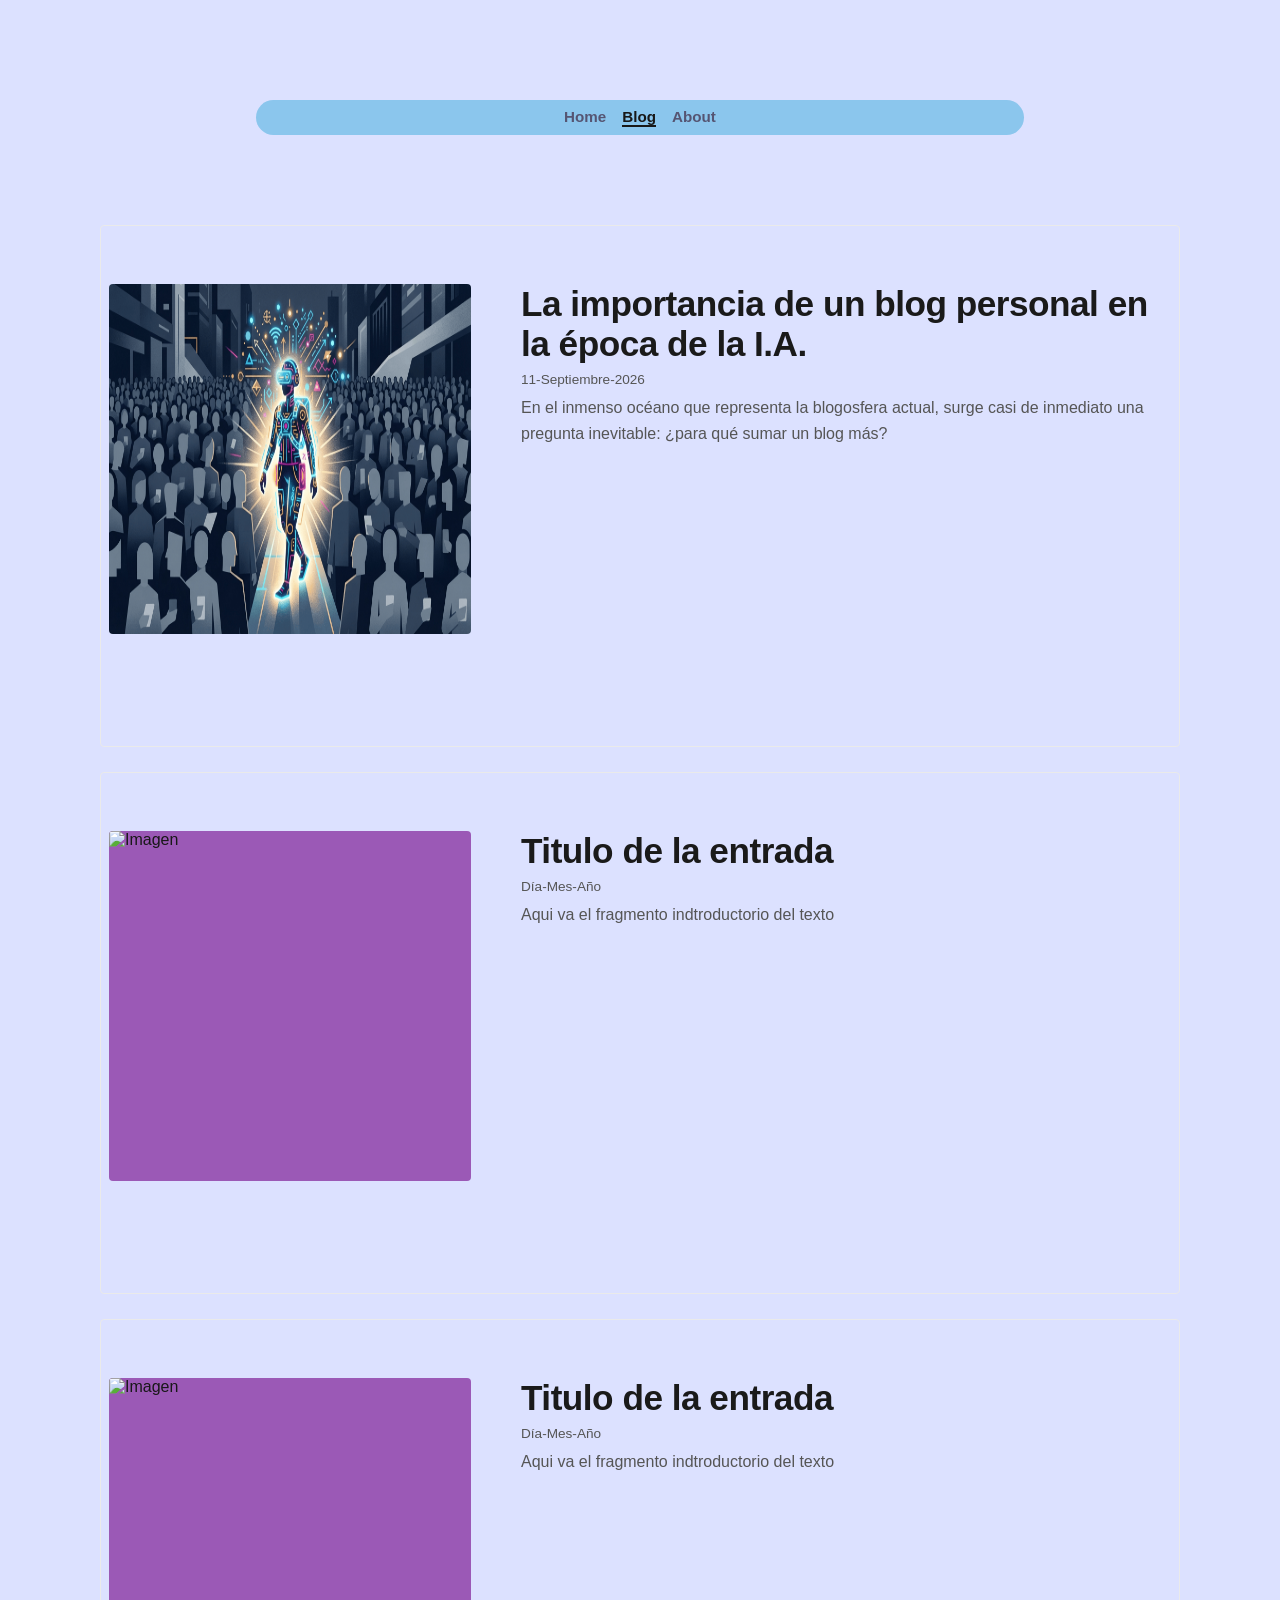
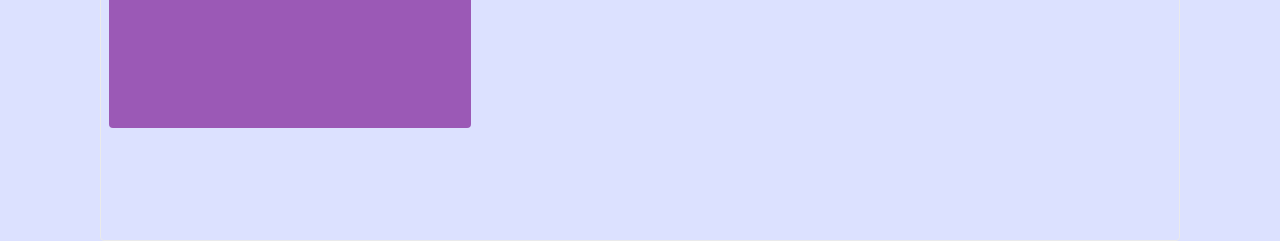
==== blog.html @ 620b13a0 "Se añadio y se completo la sección Blog, además se integraron todas las sección y la primera entrada" ====
<!DOCTYPE html>
<html lang="es">
  <head>
    <meta name="viewport" content="width=device-width, initial-scale=1.0">
    <meta charset="UTF-8">
    <title>Blog</title>
    <!--Enlaces al archivo CSS y a la librería p5.js-->
    <link rel="stylesheet" href="style.css">
    <script src="p5.js"></script>
  </head>
  <body>

    <div id="blog-nav-div">
      <nav class="top-nav">
	<a href="index.html" class="nav-link">Home</a>
	<a href="blog.html" class="nav-link active">Blog</a>
	<a href="about.html" class="nav-link">About</a>
      </nav>
    </div>
    
    <div class="main-container">
      
      <!--Primer artículo-->
      <div class="article-card">
	<article class="post-preview split-layout">
	  <!--Columna izquierda-->
	  <div class="post-text-side">
	    <h2 class="post-title">La importancia de un blog personal en la época de la I.A.</h2>
	    <span class="post-date">11-Septiembre-2026</span>
	    <p class="post-excerpt">En el inmenso océano que representa la blogosfera actual, surge casi de inmediato una pregunta inevitable: ¿para qué sumar un blog más?</p>
	  </div>
	  
	  <!--Columna derecha-->
	<div class="ai-image-container">
	  <img src="ImagenesEntradas/ImagenEntrada1.png" alt="Imagen">
	</div>
	</article>
	<!-- El enlace cubre toda el área de forma inteligente -->
	<a href="entradaBlog1.html" class="card-link"></a>	
      </div>

      <!--Segundo artículo-->
      <div class="article-card">
	<article class="post-preview split-layout">
	  <!--Columna izquierda-->
	  <div class="post-text-side">
	    <h2 class="post-title">Titulo de la entrada</h2>
	    <span class="post-date">Día-Mes-Año</span>
	    <p class="post-excerpt">Aqui va el fragmento indtroductorio del texto</p>
	  </div>
	  
	  <!--Columna derecha-->
	  <div class="ai-image-container">
	    <img src="direccion/imagen.png" alt="Imagen">
	  </div>
	</article>

	<!--El enlace cubre toda el area de forma inteligente-->
	<a href="articulo.html" class="card-link"></a>
      </div>

      <!--Tercer artículo-->
      <div class="article-card">
	<article class="post-preview split-layout">
	  <!--Columna izquierda-->
	  <div class="post-text-side">
	    <h2 class="post-title">Titulo de la entrada</h2>
	    <span class="post-date">Día-Mes-Año</span>
	    <p class="post-excerpt">Aqui va el fragmento indtroductorio del texto</p>
	  </div>
	  
	  <!--Columna derecha-->
	  <div class="ai-image-container">
	    <img src="direccion/imagen.png" alt="Imagen">
	  </div>
	</article>

	<!--El enlace cubre toda el area de forma inteligente-->
	<a href="articulo.html" class="card-link"></a>
      </div>
      
    </div>
    
  </body>
</html>
---- style.css ----
/*1.- Configuraci�n global y reset*/
*{
    margin: 0;
    padding: 0;
    box-sizing: border-box;
}

body, html {
    margin: 0;
    padding: 0;
    box-sizing: border-box;
    
    font-family: "Verdana", sans-serif;
    color: rgb(24,24,24);
    background-color: rgb(220,225,255);
    overflox-x: hidden;
}

/*2.- Barra de navegaci�n superior*/
.top-nav{
    display: flex;
    justify-content: center;
    gap: 1rem;
    padding: 0.5rem 0;
    margin-bottom: 1rem;
    background: rgba(85,180,225,0.6);
    border-radius: 50px;
    width: 60%;
    margin-left: auto;
    margin-right: auto;
}

/*Variante para alinear el nav a a la derecha en la primera secci�n si se necesita*/
.top-nav.align-right{
  /*margin-lef: auto;
    margin-right: 0;*/
    width: 50%;
}

.nav-link{
    text-decoration: none;
    font-family: "Segoe UI", Tahoma, Geneva, Verdana, Sans-serif;
    font-weight: 600;
    color: rgb(85,85,115);
    font-size: 0.95rem;
    transition: color 0.2s ease;
}

.nav-link:hover, .nav-link.active{
    color: rgb(24,24,24);
    border-bottom: 2px solid rgb(24,24,24);
}

/*3.- Primera secci�n del Home (cuadro verde (sketch p5)+ columna derecha)*/
.hero-section{
    display: flex;
    width: 100vw;
    height: 100vh; /*Ocupa exactamente la primera pantalla*/
    overFlow: hidden;
}

.sidebar-interactive{
    width: 45vw; /*El cuadro verde de la izquierda*/
    height: 100%;
    background-color: #9acd32; 
}

#p5-main-container{
    width: 100%;
    height: 100%;
}

#p5-bottom-banner-container{
    width: 100%;
    height: 100%;
}

.hero-right-content{
    width: 55vw; /*La parte derecha de la primera secci�n*/
    height: 100%;
    padding: 2rem 4rem;
    overflow-y: visible;
}

/*4.- Secciones posteriores y resto del sitio (flujo centrado normal)*/
.main-container{
    padding-left: 100px;
    padding-right: 100px;
    max-width: 1450px;
    margin: 0 auto;/*Centrado en la pantalla*/
}

.page-section{
    margin-bottom: 6rem;
}

/*5.-Entradas y bloques (articulos y recuadros morados)*/
.post-preview{
    margin-bottom: 5rem;
    
}

.post-date{
    font-family: "Segoe UI", Tahoma, Geneva, Verdana, sans-serif;
    font-size: 0.85rem;
    color: rgb(85,85,85);
    display: block;
    margin-bottom: 0.5rem;
}

.post-title, .section-title{
    font-family: "Segoe UI", Tahoma, Geneva, Verdana, sans-serif;
    font-size: 2.2rem;
    color: #1a1a1a;
    margin-bottom: 0.5rem;
    letter-spacing: -0.5px; 
}

.ai-image-container{
    width: 100%;
    height: 350px;
    background-color: #9b59b6; /* Color morado de tus mockups */
    margin-bottom: 1.5rem;
    border-radius: 4px;
    overflow: hidden;
}

.ai-image-container img{
    width: 100%;
    height: 100%;
    /*object-fit: cover;*/
}

.post-excerpt{
    font-size: 1rem;
    line-height: 1.6;
    color: rgb(85,85,85);
}

/* Ajuste de altura para la imagen de la primera secci�n (hero) */
.hero-right-content .ai-image-container {
    height: 300px; /* Reducimos de 450px a 250px para que quepa perfecto */
    width: 60%;
}

.post-preview.split-layout{
    display: flex;
    align-items: flex-start;
    gap: 50px; /*Espacio separado entre el texto y la imagen*/
    flex-direction: row-reverse; /*Invierte el orden*/
    margin-top: 50px;
}

.post-text-side{
    flex: 0 0 650px; /*Ocupa la mitad izquierda*/
    width: 650px;
}

.post-preview.split-layout. .ai-image-container{
    flex: 0 0 500px;; /*Ocupa la mitad derecha*/
    width: 500px;
    height: 300px; /*Ajuste de altura proporcional para el formato dividido*/
    margin-bottom: 0; /*limpiamos margenes inferiores sobrantes*/   
}

/*Estilos para la secci�n "about/cierre"*/
.about-footer-block{
    max-width: 800px;/*Ancho controlado*/
    margin: 0 auto;
    padding: 2rem 0;
}

.about-footer-block .section-title{
    font-size: 2.5rem;
    margin-bottom: 1.5rem;
}

.about-text{
    font-size: 1.15rem;
    lineHeight: 1.8;
    color: #2c3e50;
    margin-bottom: 3rem;
}

/*El banner interactivo o de color solido al final*/
.about-bottom-banner{
    width: 100vw;/*Ocupa todo el ancho de la pantalla de lado a lado*/
    background-color: #9acd32;
    margin-top: 5rem;
    margin-bottom: 0;
    
    position: relative;
    left: 50%;
    right: 50%;
    margin-left: -50vw;
    margin-right: -50vw;

    min-height: 150px;/*Altura ajustable seg�n el grosor buscado*/
    align-items: flex-end;
    
}

.article-container{
    max-width: 720px;
    margin: 4rem auto;
    padding: 0 2rem;
}

.article-header{
    text-align: center;
    margin-bottom: 2.5rem;
}

.article-title{
    font-size: 2.5rem;
    font-weight: 700;
    line-height: 1.2;
    margin-bottom: 1rem;
    color: rgb(10,10,10);
}

.article-meta{
    font-size: 0.95rem;
    color: rgb(40,40,40);
    font-style: italic;
}

/*Imagen del texto (Cuadro morado del mockup)*/
.article-banner{
    width: 80%;
    height: 380px;
    background-color: #9333ea;
    border-radius: 4px;
    margin-bottom: 3rem;
    margin-left: auto;
    margin-right: auto;
}

.article-banner img{
    width: 100%;
    height: 100%;
}

/*Tipograf�a del cuerpo del ensayo*/
.article-content{
    font-size: 1.125rem;
    line-height: 1.75;
    color: rgb(40,40,40);
}

.article-content p{
    margin-bottom: 1.5rem;
}

.article-content h2{
    font-size: 1.5rem;
    margin-top: 2.5rem;
    margin-bottom: 1rem;
    color: rgb(10,10,10);
    font-weight: 600;
}

.article-card {
    isolation: isolate;
    position: relative; /* Clave para posicionar el enlace hijo */
    border: 1px solid #eaeaea;
    padding: 0.5rem;
    border-radius: 4px;
    margin-top: 25px;
    /* ... tus estilos visuales ... */
}

/* Hacemos que el enlace crezca y cubra absolutamente todo el div */
.card-link::after {
    content: "";
    position: absolute;
    top: 0;
    left: 0;
    right: 0;
    bottom: 0;
    z-index: 1;
}


/*ID�s*/

#home-title{
    text-align: center;
}

#home-post-date{
    text-align: center;
}

#image-home {
    margin-left: auto;
    margin-right: auto;
}

#main-post-preview-nav{
    margin-top: 3rem;
    margin-bottom: 3rem;
}

#sketch-header{
    
    width: 100%;
    height: 50px;
}

#blog-nav-div{
    height: 100px;
    margin-top: 100px;
}
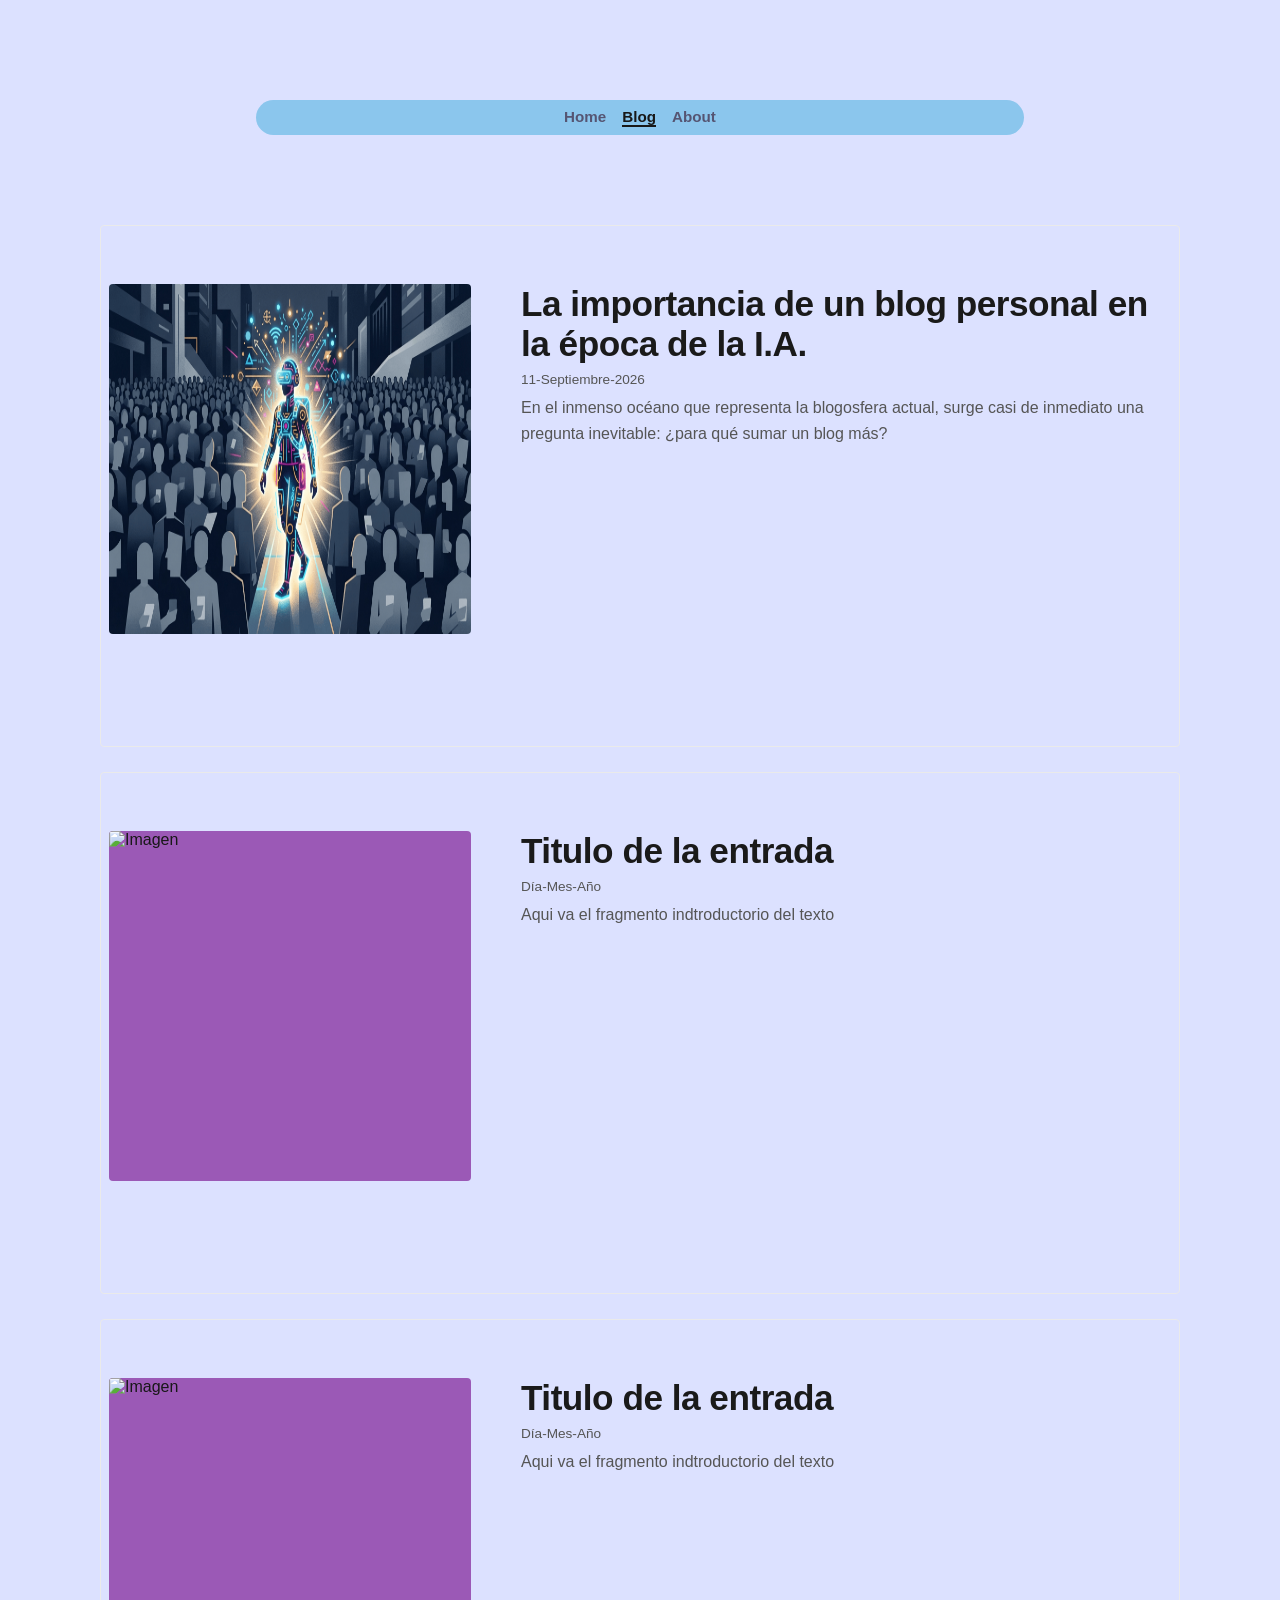
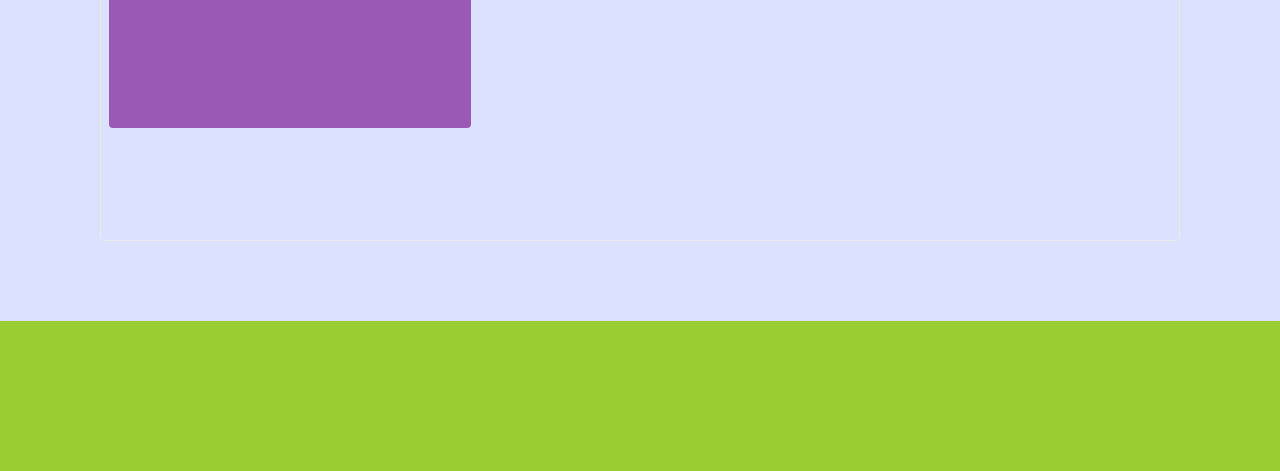
==== commit c3b7b6d4: "Se agrego la sección about con lo que se termino de añadir todas las secciones, se termino el diseño" ====
--- a/blog.html
+++ b/blog.html
@@ -80,6 +80,9 @@
       </div>
       
     </div>
-    
+
+    <div class="about-bottom-banner" id="p5-bottom-banner-container">
+    </div>
+    <!--Script opcional de p5.js propio para el sketch-->
   </body>
 </html>
--- a/style.css
+++ b/style.css
@@ -196,6 +196,7 @@
     margin-right: -50vw;
 
     min-height: 150px;/*Altura ajustable seg�n el grosor buscado*/
+    max-height: 160px;
     align-items: flex-end;
     
 }
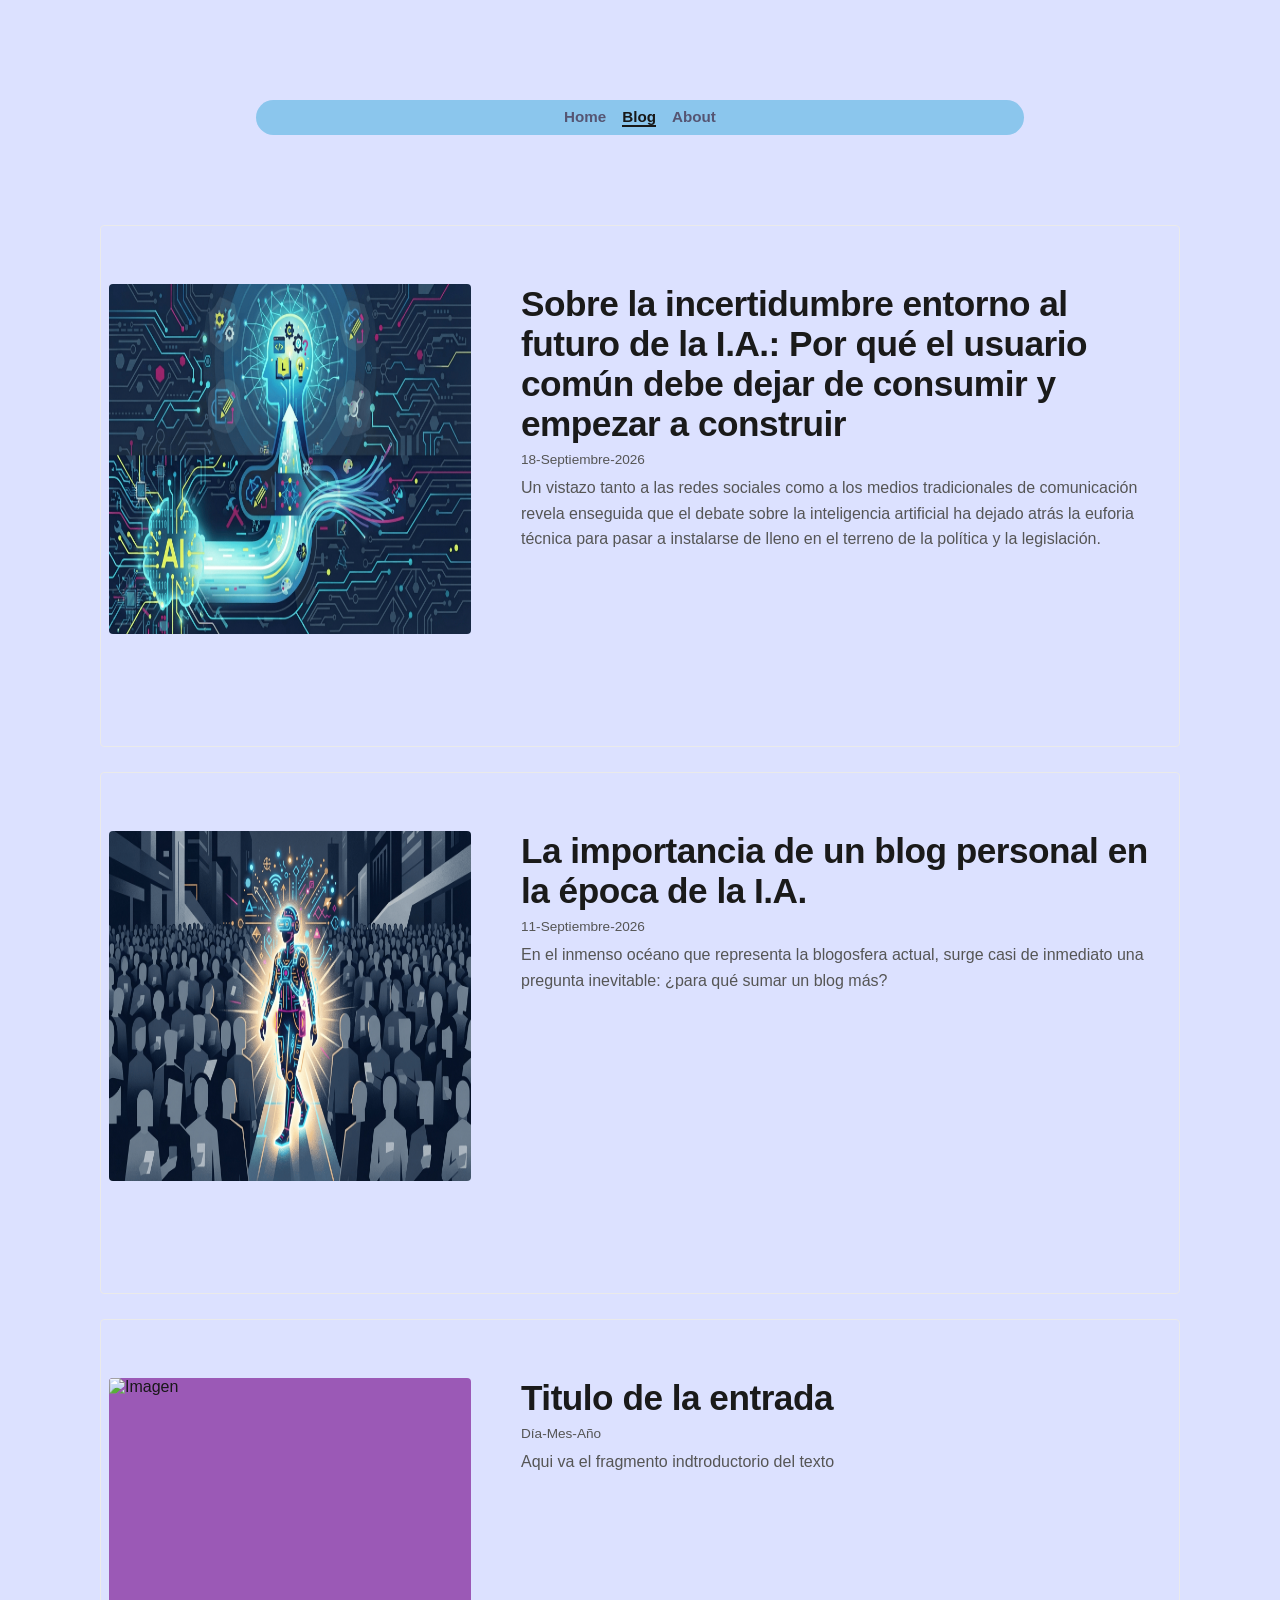
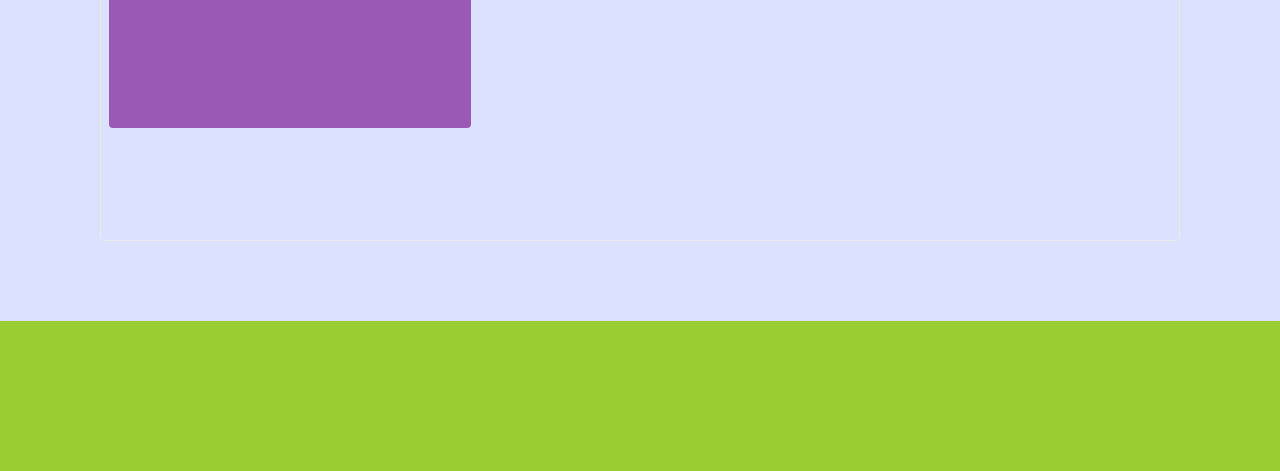
==== commit 056482af: "Se agrego una segunda entrada de blog y se hicieron todas las conexiones necesarias para dejarlo com" ====
--- a/blog.html
+++ b/blog.html
@@ -9,7 +9,7 @@
     <script src="p5.js"></script>
   </head>
   <body>
-
+    
     <div id="blog-nav-div">
       <nav class="top-nav">
 	<a href="index.html" class="nav-link">Home</a>
@@ -21,6 +21,27 @@
     <div class="main-container">
       
       <!--Primer artículo-->
+      
+      <div class="article-card">
+	<article class="post-preview split-layout">
+	  <!--Columna izquierda-->
+	  <div class="post-text-side">
+	    <h2 class="post-title">Sobre la incertidumbre entorno al futuro de la I.A.: Por qué el usuario común debe dejar de consumir y empezar a construir</h2>
+	    <span class="post-date">18-Septiembre-2026</span>
+	    <p class="post-excerpt">Un vistazo tanto a las redes sociales como a los medios tradicionales de comunicación revela enseguida que el debate sobre la inteligencia artificial ha dejado atrás la euforia técnica para pasar a instalarse de lleno en el terreno de la política y la legislación.</p>
+	  </div>
+	  
+	  <!--Columna derecha-->
+	  <div class="ai-image-container">
+	    <img src="ImagenesEntradas/ImagenEntrada2.png" alt="Imagen">
+	  </div>
+	</article>
+	
+	<!--El enlace cubre toda el area de forma inteligente-->
+	<a href="entradaBlog2.html" class="card-link"></a>
+      </div>
+      
+      <!--Segundo artículo-->
       <div class="article-card">
 	<article class="post-preview split-layout">
 	  <!--Columna izquierda-->
@@ -31,34 +52,15 @@
 	  </div>
 	  
 	  <!--Columna derecha-->
-	<div class="ai-image-container">
-	  <img src="ImagenesEntradas/ImagenEntrada1.png" alt="Imagen">
-	</div>
+	  <div class="ai-image-container">
+	    <img src="ImagenesEntradas/ImagenEntrada1.png" alt="Imagen">
+	  </div>
 	</article>
 	<!-- El enlace cubre toda el área de forma inteligente -->
 	<a href="entradaBlog1.html" class="card-link"></a>	
       </div>
-
-      <!--Segundo artículo-->
-      <div class="article-card">
-	<article class="post-preview split-layout">
-	  <!--Columna izquierda-->
-	  <div class="post-text-side">
-	    <h2 class="post-title">Titulo de la entrada</h2>
-	    <span class="post-date">Día-Mes-Año</span>
-	    <p class="post-excerpt">Aqui va el fragmento indtroductorio del texto</p>
-	  </div>
-	  
-	  <!--Columna derecha-->
-	  <div class="ai-image-container">
-	    <img src="direccion/imagen.png" alt="Imagen">
-	  </div>
-	</article>
-
-	<!--El enlace cubre toda el area de forma inteligente-->
-	<a href="articulo.html" class="card-link"></a>
-      </div>
-
+      
+      
       <!--Tercer artículo-->
       <div class="article-card">
 	<article class="post-preview split-layout">
@@ -74,13 +76,13 @@
 	    <img src="direccion/imagen.png" alt="Imagen">
 	  </div>
 	</article>
-
+	
 	<!--El enlace cubre toda el area de forma inteligente-->
 	<a href="articulo.html" class="card-link"></a>
       </div>
       
     </div>
-
+    
     <div class="about-bottom-banner" id="p5-bottom-banner-container">
     </div>
     <!--Script opcional de p5.js propio para el sketch-->
